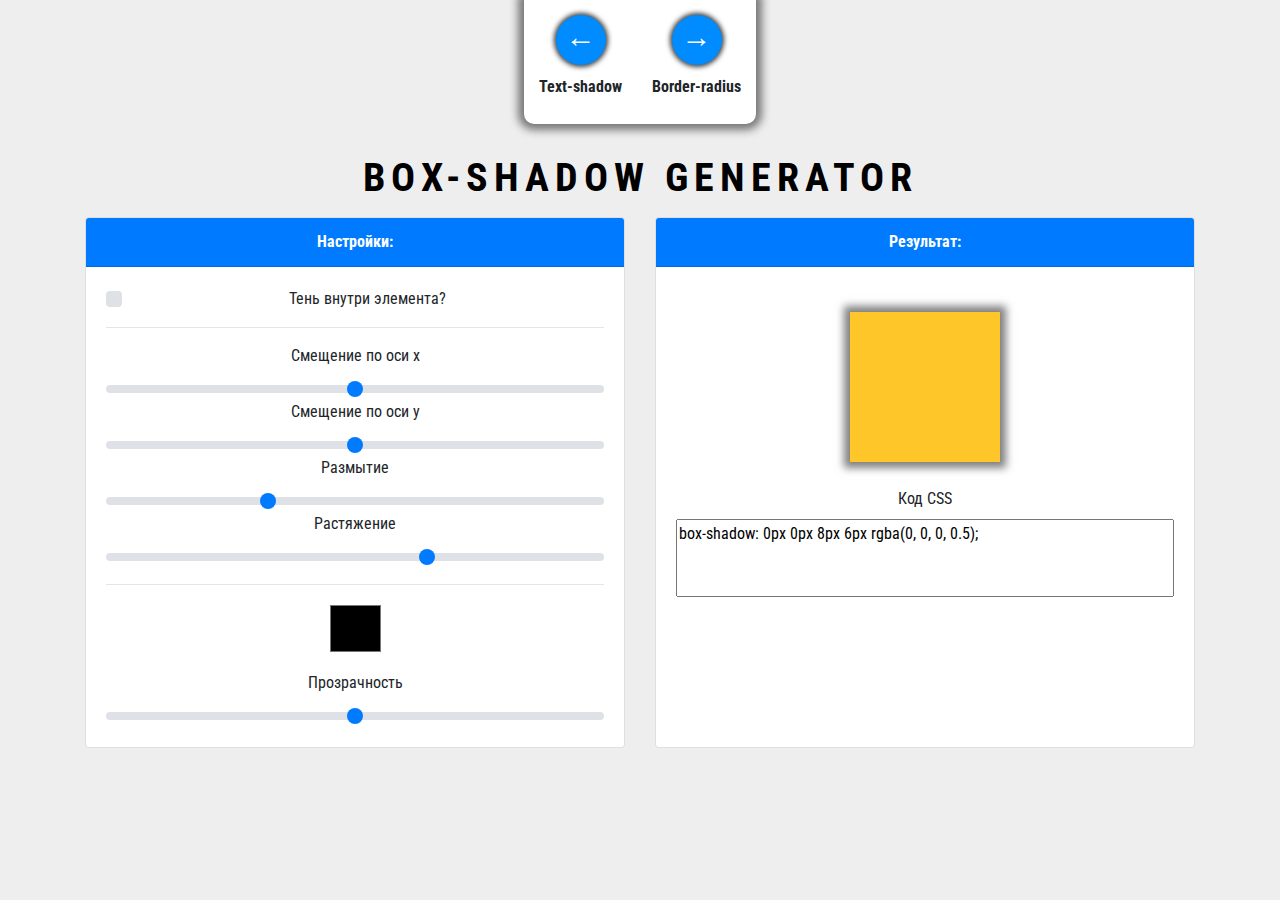
==== index.html @ 7ff0818b "для github pages" ====
<!DOCTYPE html>
<html lang="ru">
<head>
	<meta charset="UTF-8">
	<title>box-shadow generator</title>
	<meta name="viewport" content="width=device-width, initial-scale=1, shrink-to-fit=no">
	<link rel="stylesheet" href="css/bootstrap.min.css">
	<link rel="stylesheet" href="css/main.css">
</head>
<body>
	<div class="container">
		<div class="row justify-content-center">
			<nav class="nav">
				<li class="nav-item">
					<a href="text-shadow-generator.html" class="nav-link arrow">&larr;</a>
					<span>Text-shadow</span>
				</li>
				<li class="nav-item">
					<a href="border-radius-generator.html" class="nav-link arrow">&rarr;</a>
					<span>Border-radius</span>
				</li>
			</nav>
		</div>
	</div>
	<h1 class="title">box-shadow generator</h1>
	<div class="container">
		<div class="row justify-content-center">
			<div class="col-xl-6 col-md-6">
				<div class="card">
					<div class="card-header bg-primary">Настройки:</div>
					<div class="card-body">
						<div class="custom-control custom-checkbox">
							<input type="checkbox" class="custom-control-input" id="inset">
							<label class="custom-control-label" for="inset">Тень внутри элемента?</label>
						</div>
						<hr>
						<label for="offset_x">Смещение по оси x</label>
						<input class="custom-range" id="offset_x" type="range" min="-25" max="25" step="1" value="0">
						<label for="offset_y">Смещение по оси y</label>
						<input class="custom-range" id="offset_y" type="range" min="-25" max="25" step="1" value="0">
						<label for="blur">Размытие</label>
						<input class="custom-range" id="blur" type="range" min="0" max="25" step="1" value="8">
						<label for="size">Растяжение</label>
						<input class="custom-range" id="size" type="range" min="-20" max="20" step="1" value="6">
						<hr>
						<input type="color" value="#000000">
						<label for="opacity">Прозрачность</label>
						<input class="custom-range" id="opacity" type="range" min="0" max="1" step="0.01" value="0.5">
					</div>
				</div>
			</div>
			<div class="col-xl-6 col-md-6">
				<div class="card">
					<div class="card-header bg-primary">Результат:</div>
					<div class="card-body">
						<div class="result-box"></div>
						<label for="resultRgba">Код CSS</label>
						<textarea id="resultRgba" rows="3" readonly></textarea>
					</div>
				</div>
			</div>
		</div>
	</div>
	</div>
	<script src="js/jquery-3.3.1.min.js"></script>
	<script src="js/box-shadow-generator.js"></script>
</body>
</html>
---- css/main.css ----
/*общие стили*/
@import url('https://fonts.googleapis.com/css?family=Roboto+Condensed:400,700&subset=cyrillic');
.nav {
   background-color: #fff;
   border-bottom-left-radius: 10px;
   border-bottom-right-radius: 10px;
   margin-bottom: 15px;
   box-shadow: 0px 0px 8px 6px rgba(0, 0, 0, 0.5);
}
.arrow {
   display: flex;
   justify-content: center;
   align-items: center;
   padding-top: 0 !important;
   width: 50px;
   height: 50px;
   background-color: rgb(0, 140, 255);
   box-shadow: 0px 0px 5px 2px rgba(0, 0, 0, 0.77);
   border-radius: 50%;
   color: #fff;
   font-size: 30px;
   font-weight: bold;
   text-decoration: none;
}
span {
   font-weight: bold;
   margin: 10px 0px;
   font-size: 16px;
}
.arrow:hover {
   text-decoration: none;
   color: #fff;
}
.nav-item {
   margin: 15px;
   display: flex;
   flex-direction: column;
   align-items: center;
   justify-content: center;
}
body {
   font-family: 'Roboto Condensed', sans-serif;
   text-align: center;
   background-color: #eeeeee;
}
label {
   display: block;
}
input[type="range"] {
   width: 100%;
}
input[type="color"] {
   border: none;
   background-color: transparent;
   width: 55px;
   height: 55px;
   padding: 0px;
   margin-bottom: 15px;
}
input[type="color"]:hover {
   cursor: pointer;
}
textarea {
   width: 100%;
   resize: none;
   margin-bottom: 15px;
   max-width: 300px;
   font-size: 13px;
}
.row > div {
   margin-bottom: 15px;
}
.card {
   height: 100%;
}
.card-header {
   font-weight: bold;
   color: #fff;
}
#color {
   width: 50px;
   height: 50px;
   margin: 0px auto 20px;
   border: 1px solid black;
}
/*стили box-shadow*/
.result-box {
   width: 150px;
   height: 150px;
   background-color: rgb(255, 198, 41);
   margin: 25px auto;
}
input[type="checkbox"] {
   margin: 0 auto;
}
.title {
   
   text-transform: uppercase;
   font-weight: bold;
   letter-spacing: 6px;
   font-size: 40px;
   color: black;
   margin-top: 15px;
   margin-bottom: 15px;
}
/*стили border-radius*/
textarea {
   width: 100%;
   resize: none;
   margin-bottom: 15px;
   max-width: 500px;
   font-size: 16px;
}
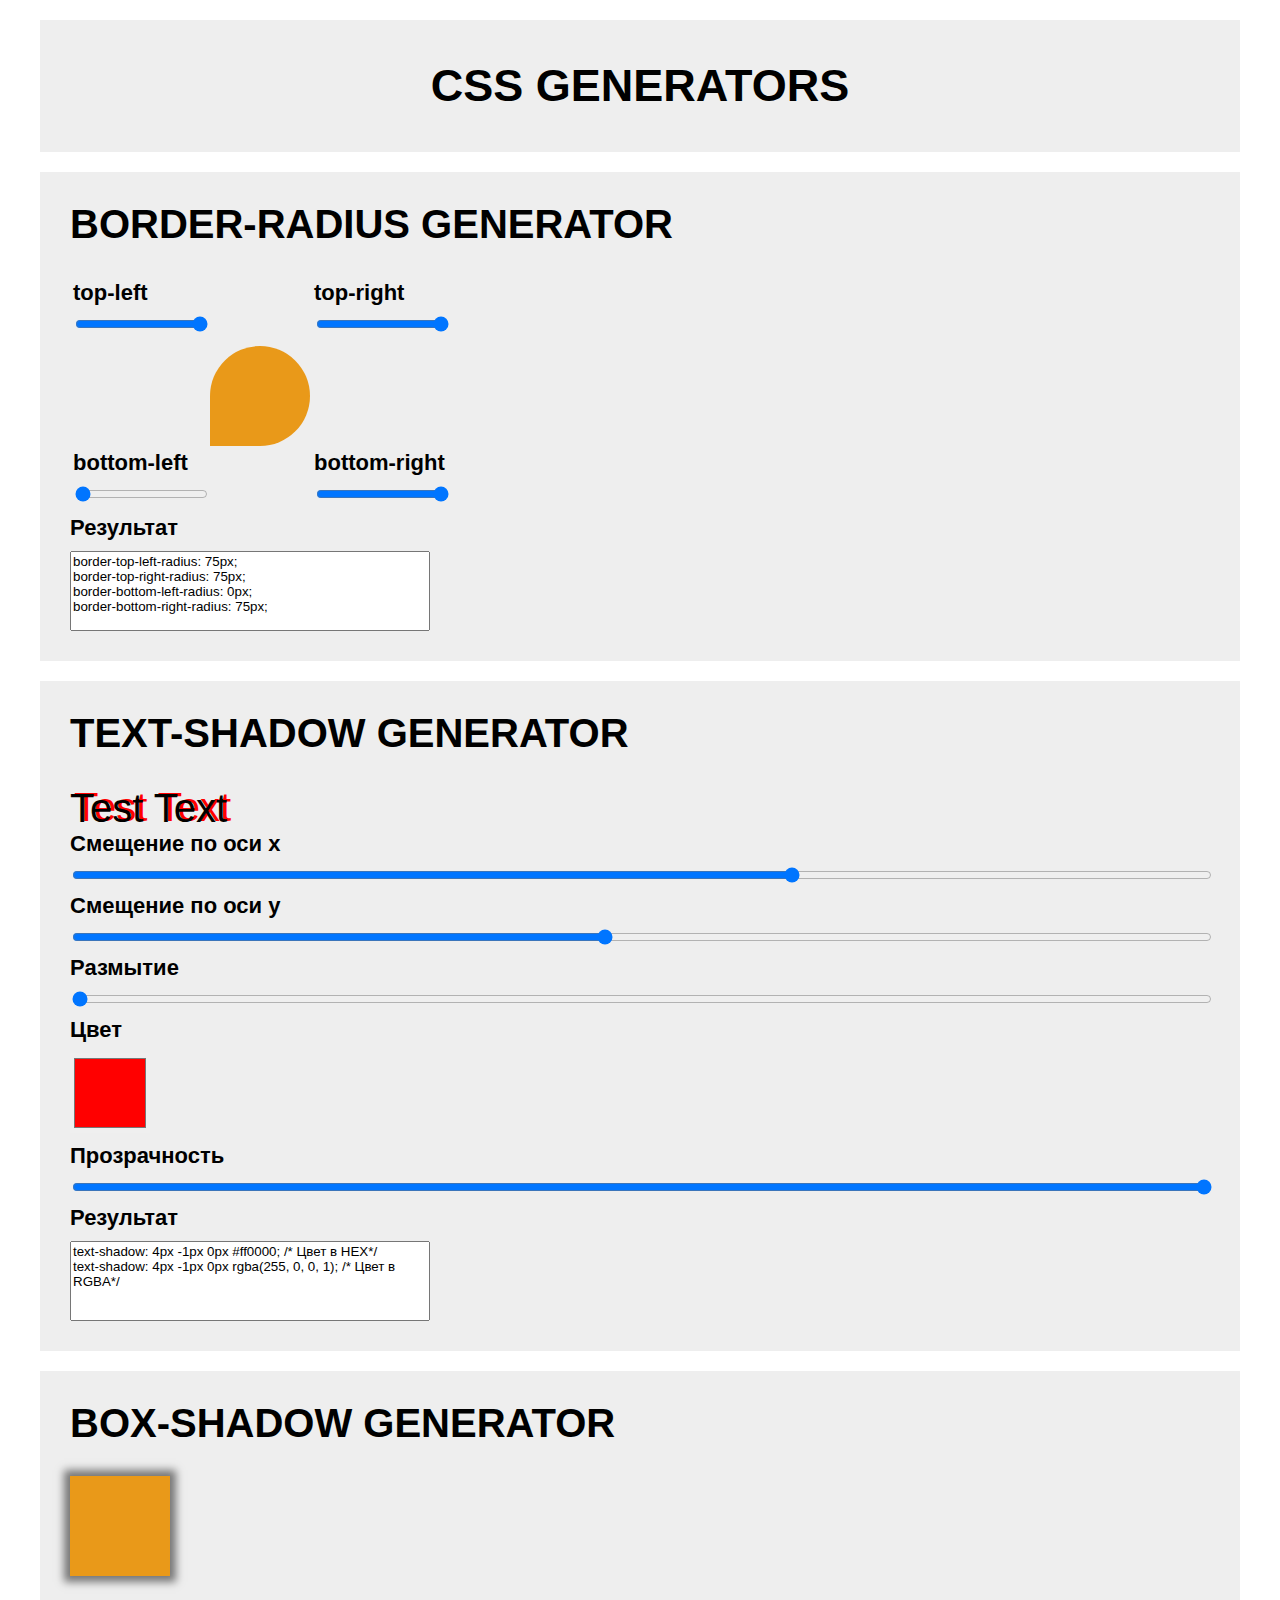
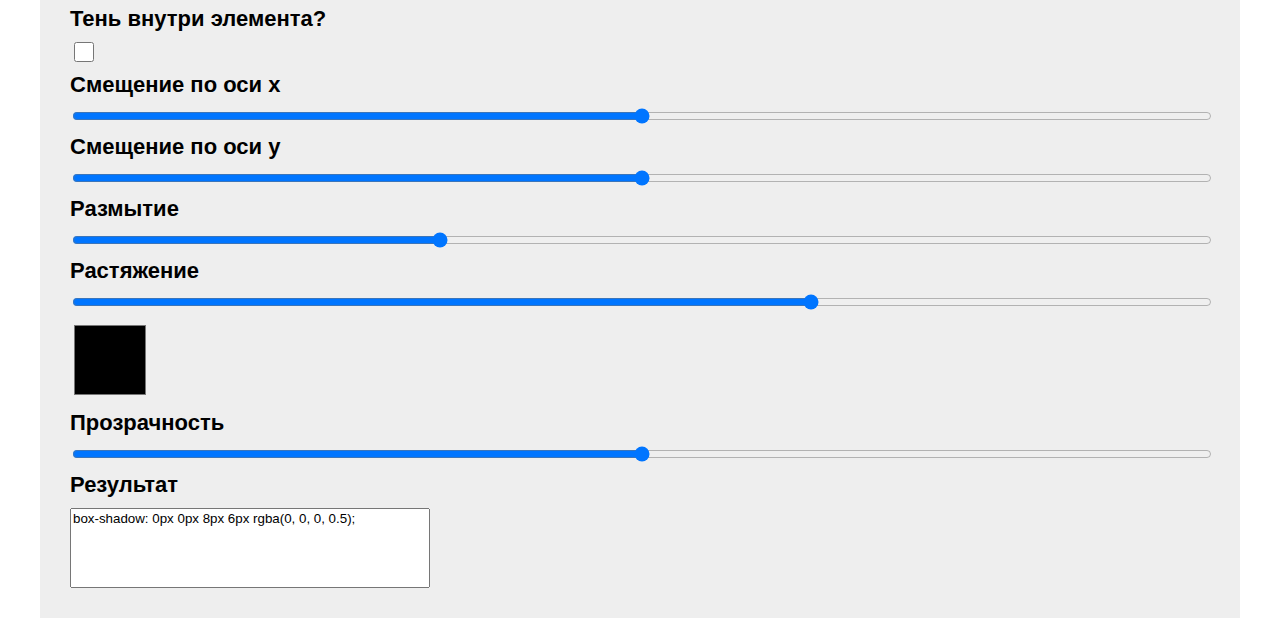
==== commit 2f61d7c3: "delete jQuery" ====
--- a/index.html
+++ b/index.html
@@ -2,67 +2,91 @@
 <html lang="ru">
 <head>
 	<meta charset="UTF-8">
-	<title>box-shadow generator</title>
+	<title>border-radius</title>
 	<meta name="viewport" content="width=device-width, initial-scale=1, shrink-to-fit=no">
-	<link rel="stylesheet" href="css/bootstrap.min.css">
-	<link rel="stylesheet" href="css/main.css">
+	<link rel="stylesheet" href="css/style.css">
 </head>
 <body>
 	<div class="container">
-		<div class="row justify-content-center">
-			<nav class="nav">
-				<li class="nav-item">
-					<a href="text-shadow-generator.html" class="nav-link arrow">&larr;</a>
-					<span>Text-shadow</span>
-				</li>
-				<li class="nav-item">
-					<a href="border-radius-generator.html" class="nav-link arrow">&rarr;</a>
-					<span>Border-radius</span>
-				</li>
-			</nav>
+		<!-- Title -->
+		<div class="main-title">
+			<h1>CSS Generators</h1>
+		</div>
+		<!-- Border-radius -->
+		<div class="border-radius-generator">
+			<h2>border-radius generator</h2>
+			<table>
+				<tr>
+					<td>
+						<label for="top_left">top-left</label>
+						<input id="top_left" type="range" min="0" max="75" step="1" value="75">
+					</td>
+					<td></td>
+					<td>
+						<label for="top_right">top-right</label>
+						<input id="top_right" type="range" min="0" max="75" step="1" value="75">
+					</td>
+				</tr>
+				<tr>
+					<td></td>
+					<td>
+						<div class="result_box"></div>
+					</td>
+					<td></td>
+				</tr>
+				<tr>
+					<td>
+						<label for="bottom_left">bottom-left</label>
+						<input id="bottom_left" type="range" min="0" max="75" step="1" value="0">
+					</td>
+					<td></td>
+					<td>
+						<label for="bottom_right">bottom-right</label>
+						<input id="bottom_right" type="range" min="0" max="75" step="1" value="75">
+					</td>
+				</tr>
+			</table>
+			<label for="result_border_css">Результат</label>
+			<textarea id="result_border_css" readonly></textarea>
+		</div>
+		<!-- Text shadow -->
+		<div class="text-shadow-generator">
+			<h2>text-shadow generator</h2>
+			<div class="example">Test Text</div>
+			<label for="offset_x">Смещение по оси x</label>
+			<input id="offset_x" type="range" min="-15" max="15" step="1" value="4">
+			<label for="offset_y">Смещение по оси y</label>
+			<input id="offset_y" type="range" min="-15" max="15" step="1" value="-1">
+			<label for="blur">Размытие</label>
+			<input id="blur" type="range" min="0" max="15" step="1" value="0">
+			<label for="opacity">Цвет</label>
+			<input type="color" value="#ff0000">
+			<label for="opacity">Прозрачность</label>
+			<input id="opacity" type="range" min="0" max="1" step="0.01" value="1">
+			<label for="result">Результат</label>
+			<textarea id="result" readonly></textarea>
+		</div>
+		<!-- Box shadow -->
+		<div class="box-shadow-generator">
+			<h2>box-shadow generator</h2>
+			<div class="result_box"></div>
+			<label for="inset">Тень внутри элемента?</label>
+			<input type="checkbox" id="inset">
+			<label for="offset_x">Смещение по оси x</label>
+			<input id="offset_x" type="range" min="-25" max="25" step="1" value="0">
+			<label for="offset_y">Смещение по оси y</label>
+			<input id="offset_y" type="range" min="-25" max="25" step="1" value="0">
+			<label for="blur">Размытие</label>
+			<input id="blur" type="range" min="0" max="25" step="1" value="8">
+			<label for="size">Растяжение</label>
+			<input id="size" type="range" min="-20" max="20" step="1" value="6">
+			<input type="color" value="#000000">
+			<label for="opacity">Прозрачность</label>
+			<input id="opacity" type="range" min="0" max="1" step="0.01" value="0.5">
+			<label for="resultRgba">Результат</label>
+			<textarea id="resultRgba" readonly></textarea>
 		</div>
 	</div>
-	<h1 class="title">box-shadow generator</h1>
-	<div class="container">
-		<div class="row justify-content-center">
-			<div class="col-xl-6 col-md-6">
-				<div class="card">
-					<div class="card-header bg-primary">Настройки:</div>
-					<div class="card-body">
-						<div class="custom-control custom-checkbox">
-							<input type="checkbox" class="custom-control-input" id="inset">
-							<label class="custom-control-label" for="inset">Тень внутри элемента?</label>
-						</div>
-						<hr>
-						<label for="offset_x">Смещение по оси x</label>
-						<input class="custom-range" id="offset_x" type="range" min="-25" max="25" step="1" value="0">
-						<label for="offset_y">Смещение по оси y</label>
-						<input class="custom-range" id="offset_y" type="range" min="-25" max="25" step="1" value="0">
-						<label for="blur">Размытие</label>
-						<input class="custom-range" id="blur" type="range" min="0" max="25" step="1" value="8">
-						<label for="size">Растяжение</label>
-						<input class="custom-range" id="size" type="range" min="-20" max="20" step="1" value="6">
-						<hr>
-						<input type="color" value="#000000">
-						<label for="opacity">Прозрачность</label>
-						<input class="custom-range" id="opacity" type="range" min="0" max="1" step="0.01" value="0.5">
-					</div>
-				</div>
-			</div>
-			<div class="col-xl-6 col-md-6">
-				<div class="card">
-					<div class="card-header bg-primary">Результат:</div>
-					<div class="card-body">
-						<div class="result-box"></div>
-						<label for="resultRgba">Код CSS</label>
-						<textarea id="resultRgba" rows="3" readonly></textarea>
-					</div>
-				</div>
-			</div>
-		</div>
-	</div>
-	</div>
-	<script src="js/jquery-3.3.1.min.js"></script>
-	<script src="js/box-shadow-generator.js"></script>
+	<script src="js/main.js"></script>
 </body>
 </html>--- a/css/style.css
+++ b/css/style.css
@@ -0,0 +1,85 @@
+/* Общие */
+* {
+  box-sizing: border-box;
+  font-family: 'Calibri', sans-serif;
+}
+body {
+  padding: 20px 0;
+}
+body, h2 {
+  margin: 0;
+}
+h2 {
+  text-transform: uppercase;
+  font-size: 40px;
+  margin-bottom: 30px;
+}
+input {
+  cursor: pointer;
+  display: block;
+  width: 100%;
+  margin-bottom: 10px;
+}
+input[type="color"] {
+  width: 80px;
+  height: 80px;
+  border: none;
+}
+input[type="checkbox"] {
+  width: 20px;
+  height: 20px;
+}
+label {
+  display: block;
+  font-weight: bold;
+  font-size: 22px;
+  margin-bottom: 10px;
+}
+textarea {
+  display: block;
+  width: 100%;
+  max-width: 360px;
+  resize: none;
+  height: 80px;
+}
+.example {
+  font-size: 40px;
+}
+.container {
+  background-color: #eee;
+  max-width: 1200px;
+  width: 100%;
+  margin: 0 auto;
+}
+/* Заголовок */
+.main-title {
+  padding: 10px;
+  border-bottom: 20px solid white;
+}
+.main-title h1 {
+  text-transform: uppercase;
+  font-size: 45px;
+  text-align: center;
+}
+/* Генератор скругления углов */
+.result_box {
+  width: 100px;
+  height: 100px;
+  background-color: #e99919;
+}
+.border-radius-generator {
+  padding: 30px;
+  border-bottom: 20px solid white;
+}
+/* Генератор тени текста */
+.text-shadow-generator {
+  padding: 30px;
+  border-bottom: 20px solid white;
+}
+/* Генератор тени блока */
+.box-shadow-generator {
+  padding: 30px;
+}
+.box-shadow-generator .result_box {
+  margin-bottom: 30px;
+}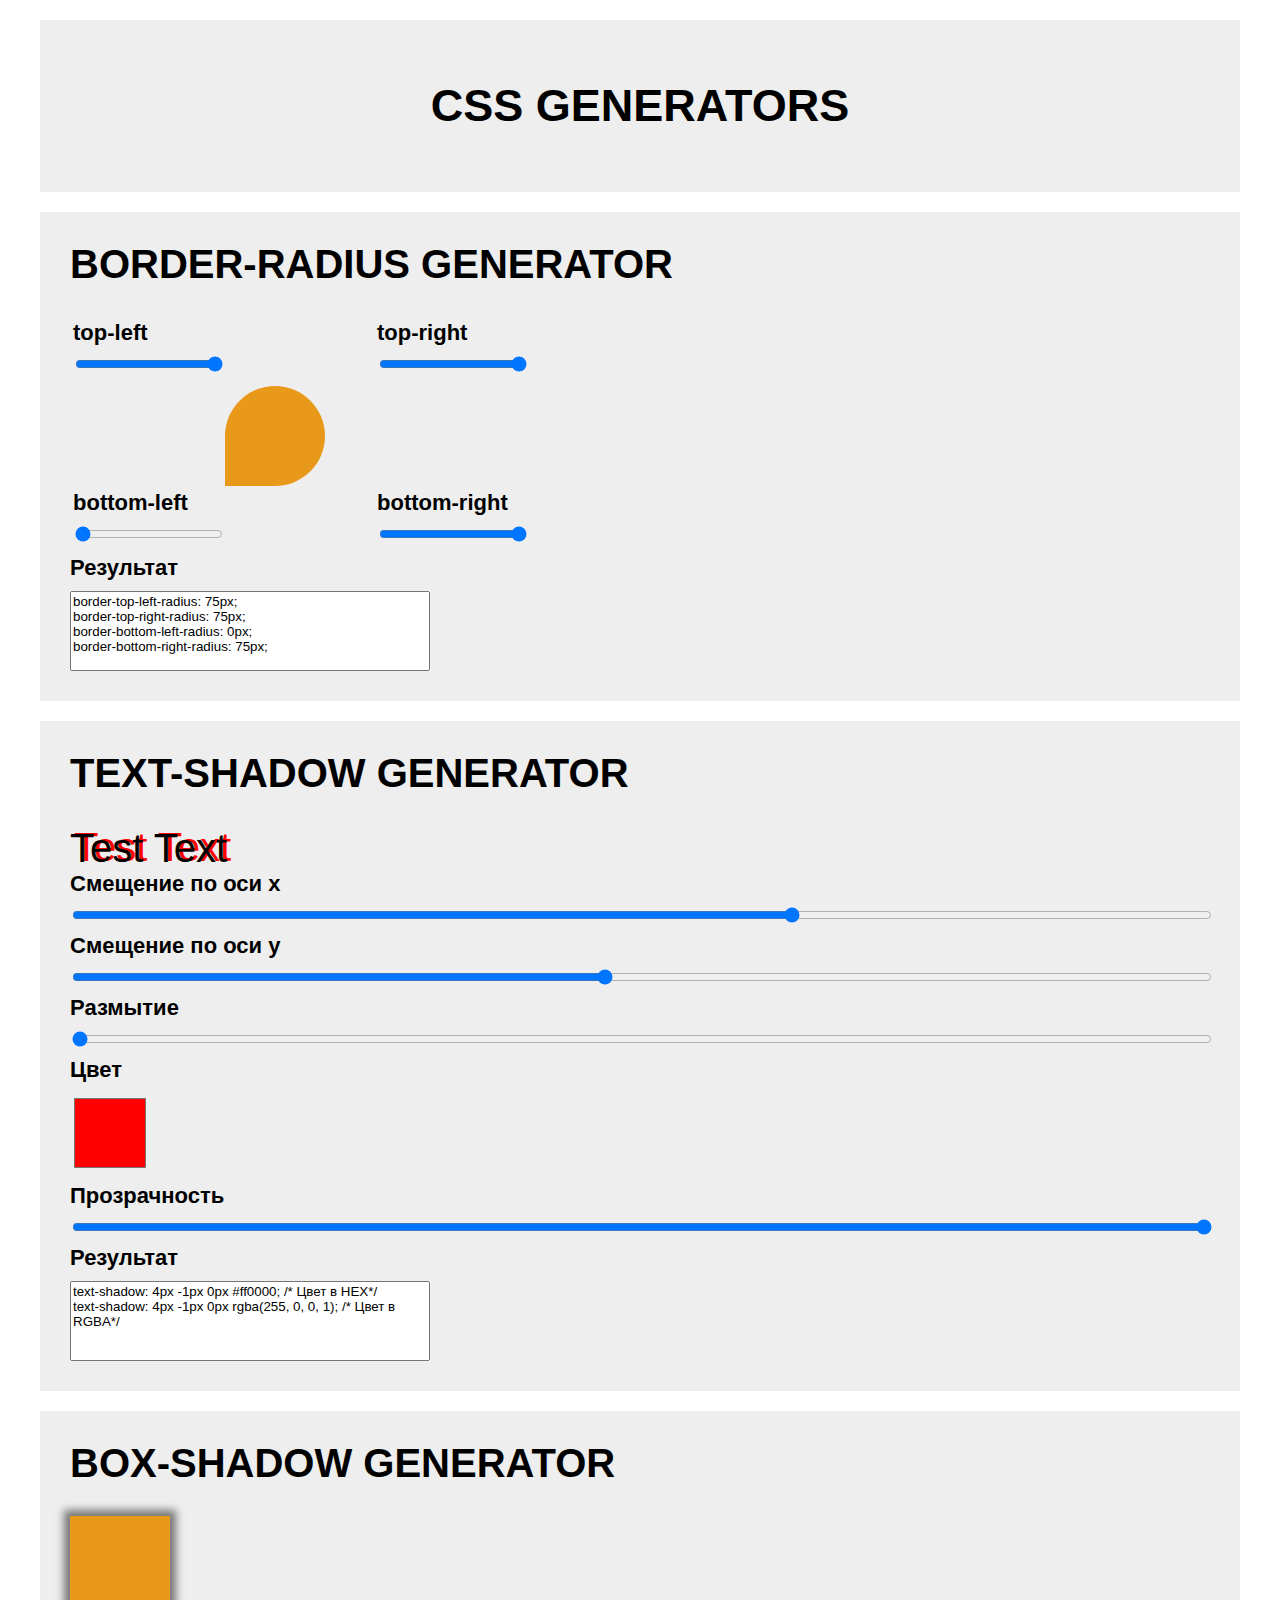
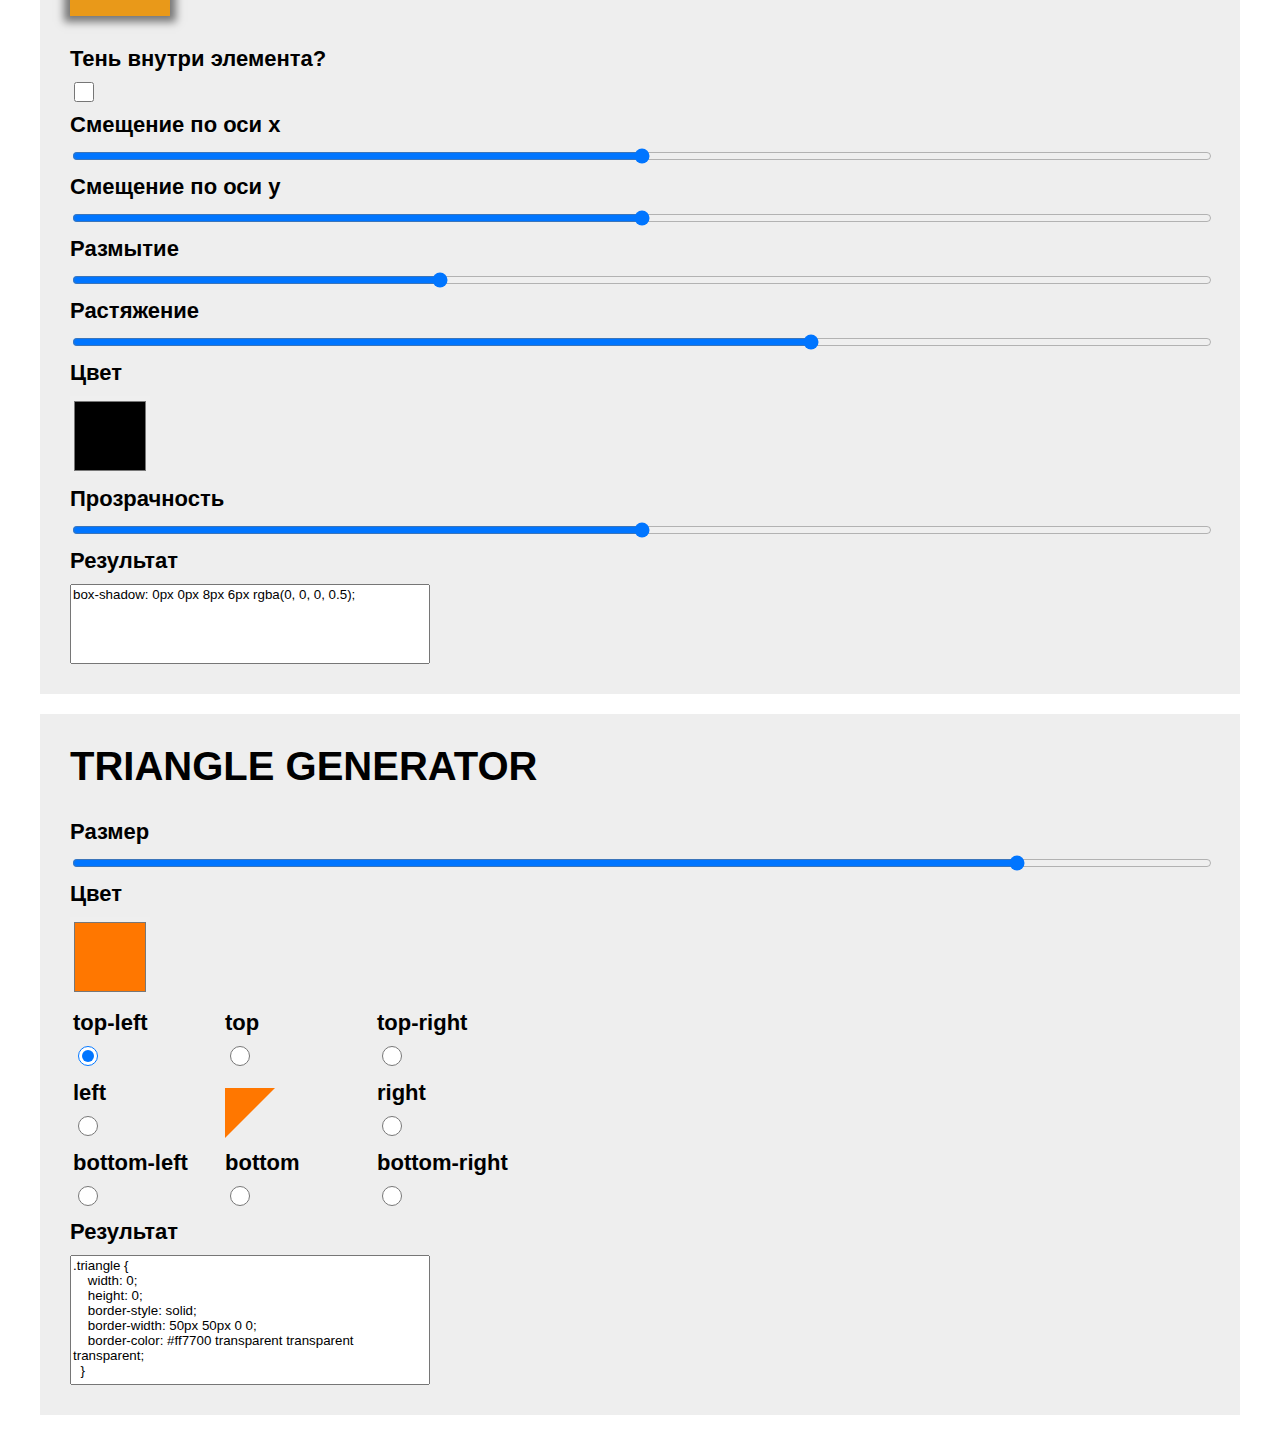
==== commit f933b7af: "add triangle generator" ====
--- a/index.html
+++ b/index.html
@@ -2,9 +2,10 @@
 <html lang="ru">
 <head>
 	<meta charset="UTF-8">
-	<title>border-radius</title>
+	<title>CSS Generators</title>
 	<meta name="viewport" content="width=device-width, initial-scale=1, shrink-to-fit=no">
 	<link rel="stylesheet" href="css/style.css">
+	<link rel="shortcut icon" href="img/favicon.ico" type="image/x-icon">
 </head>
 <body>
 	<div class="container">
@@ -59,7 +60,7 @@
 			<input id="offset_y" type="range" min="-15" max="15" step="1" value="-1">
 			<label for="blur">Размытие</label>
 			<input id="blur" type="range" min="0" max="15" step="1" value="0">
-			<label for="opacity">Цвет</label>
+			<label for="color">Цвет</label>
 			<input type="color" value="#ff0000">
 			<label for="opacity">Прозрачность</label>
 			<input id="opacity" type="range" min="0" max="1" step="0.01" value="1">
@@ -80,12 +81,66 @@
 			<input id="blur" type="range" min="0" max="25" step="1" value="8">
 			<label for="size">Растяжение</label>
 			<input id="size" type="range" min="-20" max="20" step="1" value="6">
+			<label for="color">Цвет</label>
 			<input type="color" value="#000000">
 			<label for="opacity">Прозрачность</label>
 			<input id="opacity" type="range" min="0" max="1" step="0.01" value="0.5">
 			<label for="resultRgba">Результат</label>
 			<textarea id="resultRgba" readonly></textarea>
 		</div>
+		<!-- Triangle generator -->
+		<div class="triangle-generator">
+			<h2>triangle generator</h2>
+			<label for="width">Размер</label>
+			<input id="width" type="range" min="0" max="60" step="1" value="50">
+			<label for="color">Цвет</label>
+			<input type="color" value="#ff7700">
+			<table>
+				<tr>
+					<td>
+						<label for="top_left">top-left</label>
+						<input id="top_left" type="radio" name="triangle" value="top_left" checked>
+					</td>
+					<td>
+						<label for="top">top</label>
+						<input id="top" type="radio" name="triangle" value="top">
+					</td>
+					<td>
+						<label for="top_right">top-right</label>
+						<input id="top_right" type="radio" name="triangle" value="top_right">
+					</td>
+				</tr>
+				<tr>
+					<td>
+						<label for="left">left</label>
+						<input id="left" type="radio" name="triangle" value="left">
+					</td>
+					<td>
+						<div class="triangle"></div>
+					</td>
+					<td>
+						<label for="right">right</label>
+						<input id="right" type="radio" name="triangle" value="right">
+					</td>
+				</tr>
+				<tr>
+					<td>
+						<label for="bottom_left">bottom-left</label>
+						<input id="bottom_left" type="radio" name="triangle" value="bottom_left">
+					</td>
+					<td>
+						<label for="bottom">bottom</label>
+						<input id="bottom" type="radio" name="triangle" value="bottom">
+					</td>
+					<td>
+						<label for="bottom_right">bottom-right</label>
+						<input id="bottom_right" type="radio" name="triangle" value="bottom_right">
+					</td>
+				</tr>
+			</table>
+			<label for="result">Результат</label>
+			<textarea id="result" readonly></textarea>
+		</div>
 	</div>
 	<script src="js/main.js"></script>
 </body>
--- a/css/style.css
+++ b/css/style.css
@@ -25,9 +25,12 @@
   height: 80px;
   border: none;
 }
-input[type="checkbox"] {
+input[type="checkbox"], input[type="radio"] {
   width: 20px;
   height: 20px;
+}
+td {
+  width: 150px;
 }
 label {
   display: block;
@@ -42,6 +45,9 @@
   resize: none;
   height: 80px;
 }
+.triangle-generator textarea#result {
+  height: 130px;
+}
 .example {
   font-size: 40px;
 }
@@ -50,6 +56,13 @@
   max-width: 1200px;
   width: 100%;
   margin: 0 auto;
+}
+.container > div {
+  padding: 30px;
+  border-bottom: 20px solid white;
+}
+.container > div:last-child {
+  border-bottom: none;
 }
 /* Заголовок */
 .main-title {
@@ -67,19 +80,6 @@
   height: 100px;
   background-color: #e99919;
 }
-.border-radius-generator {
-  padding: 30px;
-  border-bottom: 20px solid white;
-}
-/* Генератор тени текста */
-.text-shadow-generator {
-  padding: 30px;
-  border-bottom: 20px solid white;
-}
-/* Генератор тени блока */
-.box-shadow-generator {
-  padding: 30px;
-}
 .box-shadow-generator .result_box {
   margin-bottom: 30px;
 }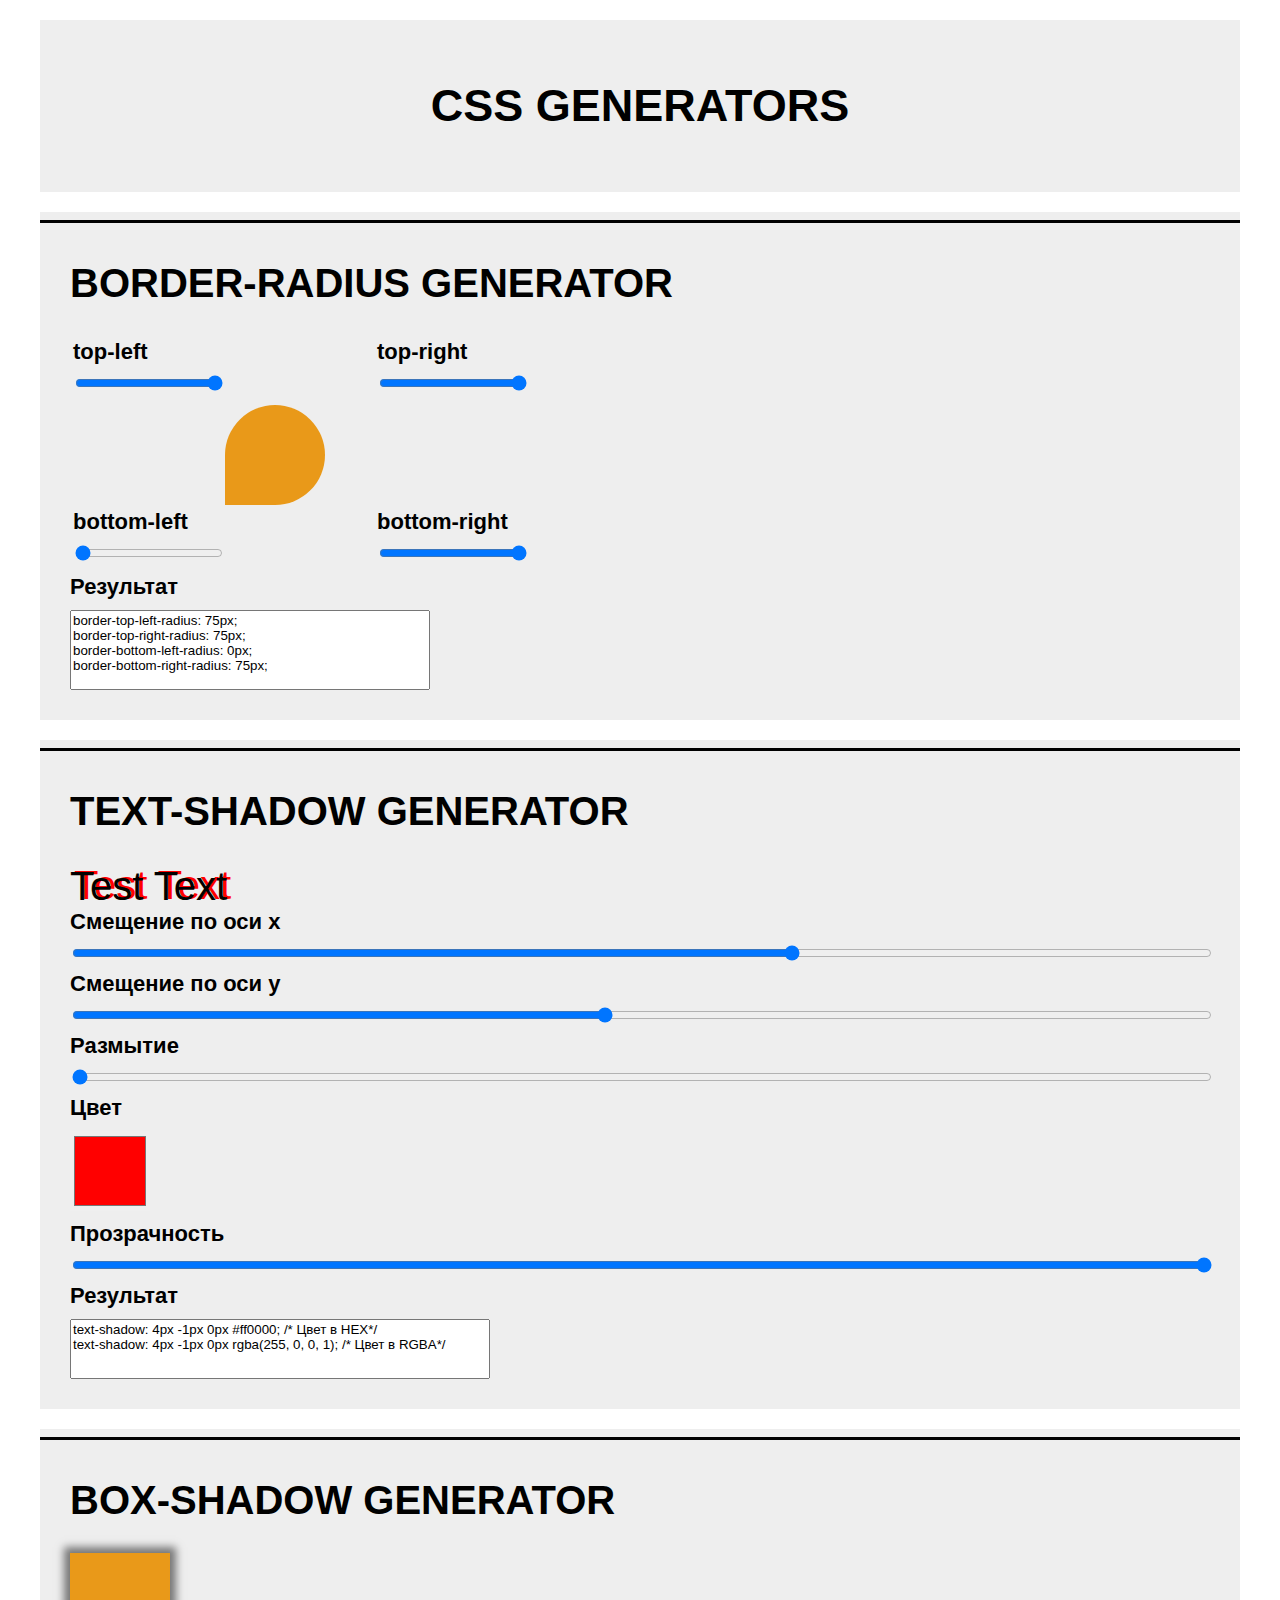
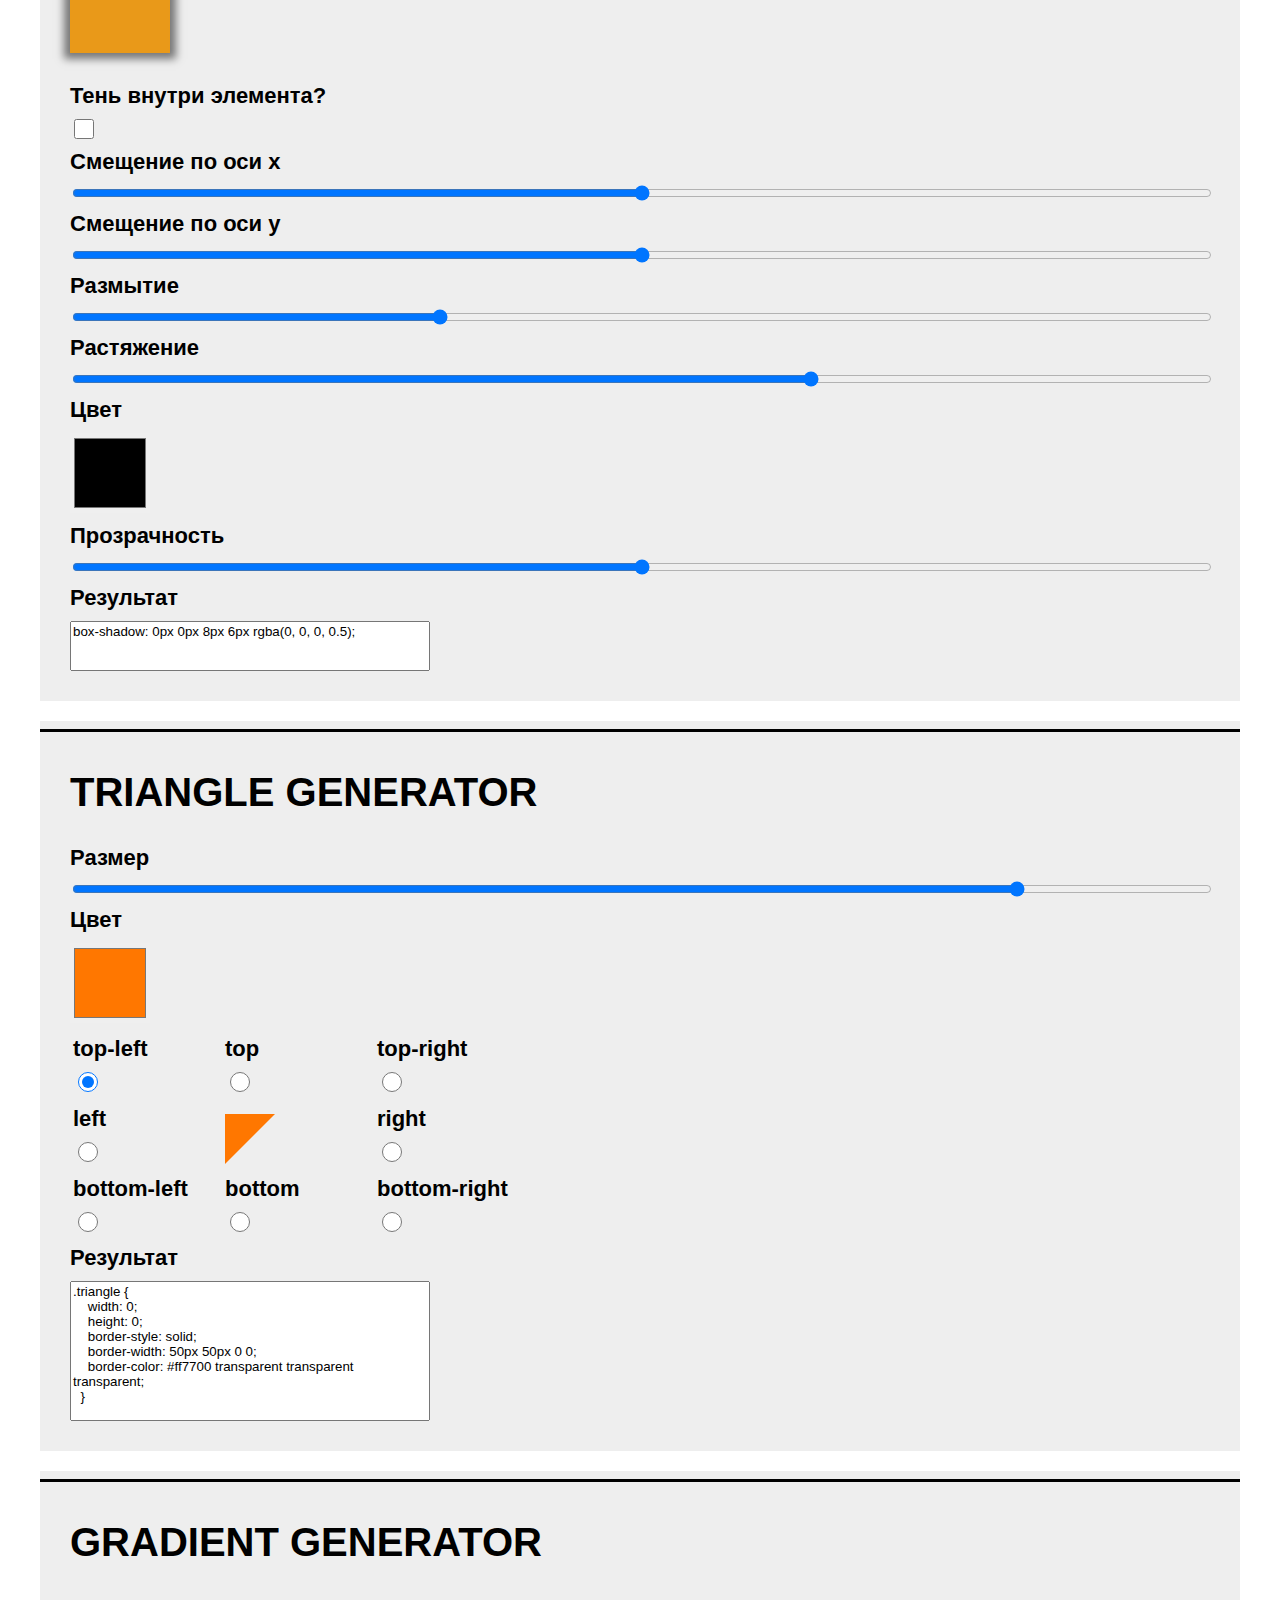
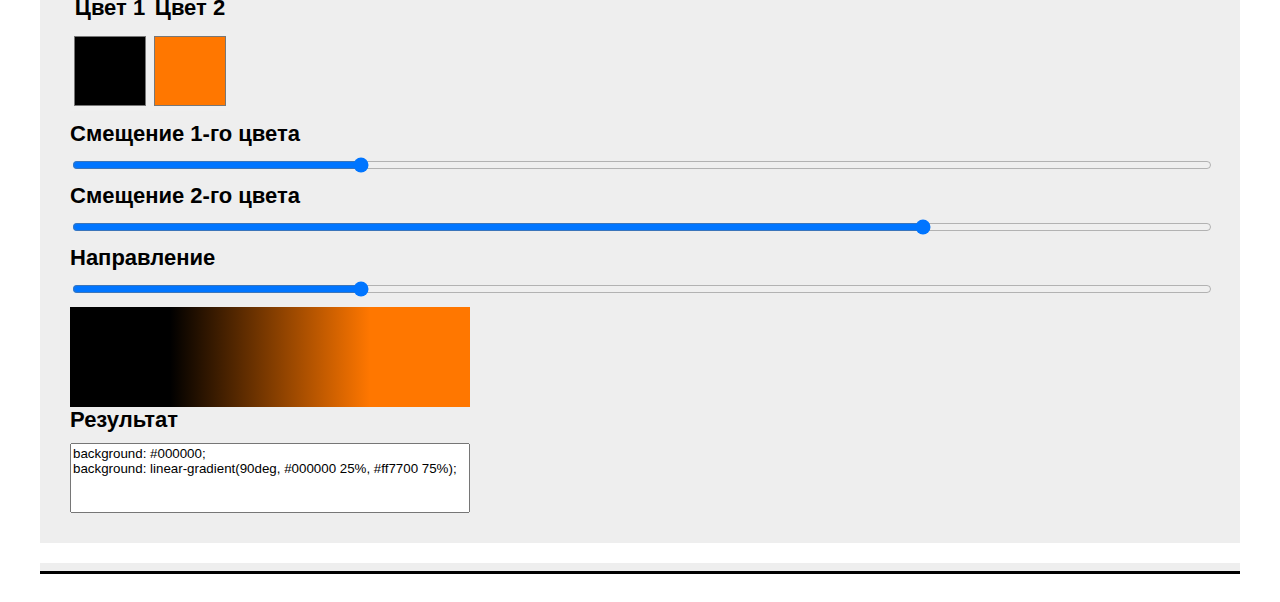
==== commit c6bfd8ac: "add gradient generator" ====
--- a/index.html
+++ b/index.html
@@ -13,6 +13,7 @@
 		<div class="main-title">
 			<h1>CSS Generators</h1>
 		</div>
+		<hr>
 		<!-- Border-radius -->
 		<div class="border-radius-generator">
 			<h2>border-radius generator</h2>
@@ -50,6 +51,7 @@
 			<label for="result_border_css">Результат</label>
 			<textarea id="result_border_css" readonly></textarea>
 		</div>
+		<hr>
 		<!-- Text shadow -->
 		<div class="text-shadow-generator">
 			<h2>text-shadow generator</h2>
@@ -64,9 +66,10 @@
 			<input type="color" value="#ff0000">
 			<label for="opacity">Прозрачность</label>
 			<input id="opacity" type="range" min="0" max="1" step="0.01" value="1">
-			<label for="result">Результат</label>
-			<textarea id="result" readonly></textarea>
+			<label for="result_text_shadow">Результат</label>
+			<textarea id="result_text_shadow" readonly></textarea>
 		</div>
+		<hr>
 		<!-- Box shadow -->
 		<div class="box-shadow-generator">
 			<h2>box-shadow generator</h2>
@@ -88,6 +91,7 @@
 			<label for="resultRgba">Результат</label>
 			<textarea id="resultRgba" readonly></textarea>
 		</div>
+		<hr>
 		<!-- Triangle generator -->
 		<div class="triangle-generator">
 			<h2>triangle generator</h2>
@@ -138,9 +142,34 @@
 					</td>
 				</tr>
 			</table>
-			<label for="result">Результат</label>
-			<textarea id="result" readonly></textarea>
+			<label for="result_triangle">Результат</label>
+			<textarea id="result_triangle" readonly></textarea>
 		</div>
+		<hr>
+		<!-- Gradient Generator -->
+		<div class="gradient-generator">
+			<h2>gradient generator</h2>
+			<div class="flex">
+				<div class="color_1">
+					<label for="color_1">Цвет 1</label>
+					<input id="color_1" type="color" value="#000000">
+				</div>
+				<div class="color_2">
+					<label for="color_2">Цвет 2</label>
+					<input id="color_2" type="color" value="#ff7700">
+				</div>
+			</div>
+			<label for="offset_color_1">Смещение 1-го цвета</label>
+			<input id="offset_color_1" type="range" min="0" max="100" step="1" value="25">
+			<label for="offset_color_2">Смещение 2-го цвета</label>
+			<input id="offset_color_2" type="range" min="0" max="100" step="1" value="75">
+			<label for="direction">Направление</label>
+			<input id="direction" type="range" min="0" max="360" step="1" value="90">
+			<div class="example_gradient"></div>
+			<label for="result_gradient">Результат</label>
+			<textarea id="result_gradient" readonly></textarea>
+		</div>
+		<hr>
 	</div>
 	<script src="js/main.js"></script>
 </body>
--- a/css/style.css
+++ b/css/style.css
@@ -45,8 +45,17 @@
   resize: none;
   height: 80px;
 }
-.triangle-generator textarea#result {
-  height: 130px;
+hr {
+  height: 3px;
+  background-color: #000;
+  border: none;
+}
+.flex {
+  display: flex;
+  text-align: center;
+}
+.triangle-generator textarea#result_triangle {
+  height: 140px;
 }
 .example {
   font-size: 40px;
@@ -82,4 +91,27 @@
 }
 .box-shadow-generator .result_box {
   margin-bottom: 30px;
+}
+/* Генератор тени текста */
+#result_text_shadow {
+  width: 100%; 
+  max-width: 420px;
+  height: 60px;
+}
+/* Генератор тени блока */
+#resultRgba {
+  height: 50px;
+}
+/* Генерато градиента */
+.example_gradient {
+  width: 100%; 
+  max-width: 400px;
+  height: 100px;
+  background: #000000;
+  background: linear-gradient(90deg, #000000 25%, #ff7700 75%);
+}
+#result_gradient {
+  width: 100%; 
+  max-width: 400px;
+  height: 70px;
 }